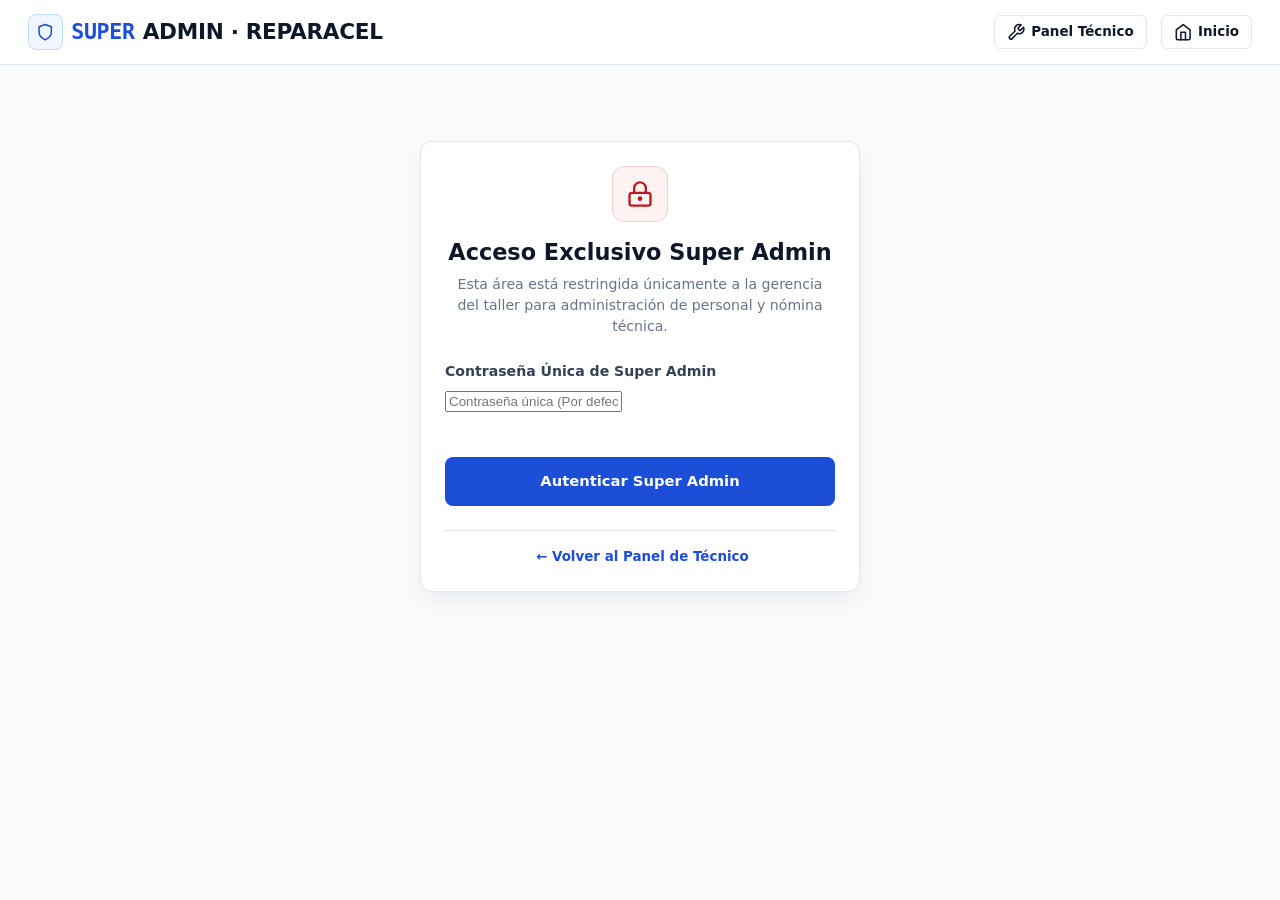
==== admin.html @ 2c4f5a31 "Inclusion de SuperAdmin y mejoras en pantalla de Estado de Equipos" ====
<!DOCTYPE html>
<html lang="es">
<head>
  <meta charset="UTF-8">
  <meta name="viewport" content="width=device-width, initial-scale=1">
  <title>REPARACEL | Panel Super Admin</title>
  <link rel="stylesheet" href="styles.css">
</head>
<body data-page="admin">

  <header class="topbar">
    <a class="brand" href="index.html">
      <span class="brand-logo">
        <svg class="ico-svg" viewBox="0 0 24 24" fill="none" stroke="currentColor" stroke-width="2" stroke-linecap="round" stroke-linejoin="round"><path d="M12 22s8-4 8-10V5l-8-3-8 3v7c0 6 8 10 8 10z"/></svg>
      </span>
      <span>SUPER</span>ADMIN · REPARACEL
    </a>
    <div class="topbar-right">
      <a class="link-top" href="tecnico.html">
        <svg class="ico-svg" viewBox="0 0 24 24" fill="none" stroke="currentColor" stroke-width="2" stroke-linecap="round" stroke-linejoin="round"><path d="M14.7 6.3a1 1 0 0 0 0 1.4l1.6 1.6a1 1 0 0 0 1.4 0l3.77-3.77a6 6 0 0 1-7.94 7.94l-6.91 6.91a2.12 2.12 0 0 1-3-3l6.91-6.91a6 6 0 0 1 7.94-7.94l-3.76 3.76z"/></svg>
        <span>Panel Técnico</span>
      </a>
      <button class="link-top btn-logout" id="btn-logout-admin" hidden>
        <svg class="ico-svg" viewBox="0 0 24 24" fill="none" stroke="currentColor" stroke-width="2" stroke-linecap="round" stroke-linejoin="round"><path d="M9 21H5a2 2 0 0 1-2-2V5a2 2 0 0 1 2-2h4"/><polyline points="16 17 21 12 16 7"/><line x1="21" x2="9" y1="12" y2="12"/></svg>
        <span>Cerrar Sesión</span>
      </button>
      <a class="link-top" href="index.html">
        <svg class="ico-svg" viewBox="0 0 24 24" fill="none" stroke="currentColor" stroke-width="2" stroke-linecap="round" stroke-linejoin="round"><path d="m3 9 9-7 9 7v11a2 2 0 0 1-2 2H5a2 2 0 0 1-2-2z"/><polyline points="9 22 9 12 15 12 15 22"/></svg>
        <span>Inicio</span>
      </a>
    </div>
  </header>

  <main class="container wide">

    <!-- Bloque de Autenticación Exclusiva Super Admin -->
    <section class="card form-card login-card" id="bloque-login-admin">
      <div class="login-head admin-head">
        <div class="login-ico admin-ico">
          <svg class="ico-svg lg" viewBox="0 0 24 24" fill="none" stroke="currentColor" stroke-width="2" stroke-linecap="round" stroke-linejoin="round"><rect width="18" height="11" x="3" y="11" rx="2" ry="2"/><path d="M7 11V7a5 5 0 0 1 10 0v4"/><circle cx="12" cy="16" r="1"/></svg>
        </div>
        <h2>Acceso Exclusivo Super Admin</h2>
        <p>Esta área está restringida únicamente a la gerencia del taller para administración de personal y nómina técnica.</p>
      </div>

      <form id="form-login-admin" novalidate>
        <label for="pass-admin">Contraseña Única de Super Admin</label>
        <input type="password" id="pass-admin" placeholder="Contraseña única (Por defecto: admin2026)" required autocomplete="current-password">

        <p class="error" id="error-login-admin" role="alert"></p>
        <button class="btn" type="submit">Autenticar Super Admin</button>
      </form>

      <div class="login-footer">
        <a href="tecnico.html">&larr; Volver al Panel de Técnico</a>
      </div>
    </section>

    <!-- Bloque Panel Super Admin (Visible solo tras autenticación) -->
    <section id="bloque-panel-admin" hidden>
      <div class="grid-tec">

        <!-- Columna Izquierda: Formulario para Agregar Nuevo Técnico -->
        <section class="card">
          <h2>Nuevo Técnico</h2>
          <form id="form-admin-tecnico" novalidate>
            <label for="adm-nombre">Nombre y Apellido</label>
            <input id="adm-nombre" maxlength="60" placeholder="Ej. Ing. Carlos Mendoza" required>

            <label for="adm-cedula">Cédula de Identidad (10 dígitos)</label>
            <input id="adm-cedula" inputmode="numeric" maxlength="10" placeholder="10 dígitos numéricos" required>

            <label>Líneas de Especialidad / Dispositivos</label>
            <div class="checks">
              <label>
                <input type="checkbox" name="disp" value="celular" checked>
                <svg class="ico-svg" viewBox="0 0 24 24" fill="none" stroke="currentColor" stroke-width="2" stroke-linecap="round" stroke-linejoin="round"><rect width="14" height="20" x="5" y="2" rx="2" ry="2"/><path d="M12 18h.01"/></svg>
                <span>Celulares</span>
              </label>
              <label>
                <input type="checkbox" name="disp" value="tablet">
                <svg class="ico-svg" viewBox="0 0 24 24" fill="none" stroke="currentColor" stroke-width="2" stroke-linecap="round" stroke-linejoin="round"><rect width="16" height="20" x="4" y="2" rx="2" ry="2"/><line x1="12" x2="12.01" y1="18" y2="18"/></svg>
                <span>Tablets</span>
              </label>
              <label>
                <input type="checkbox" name="disp" value="laptop">
                <svg class="ico-svg" viewBox="0 0 24 24" fill="none" stroke="currentColor" stroke-width="2" stroke-linecap="round" stroke-linejoin="round"><path d="M20 16V7a2 2 0 0 0-2-2H6a2 2 0 0 0-2 2v9m16 0H4m16 0 1.28 2.55a1 1 0 0 1-.9 1.45H3.62a1 1 0 0 1-.9-1.45L4 16"/></svg>
                <span>Laptops</span>
              </label>
            </div>
            <p class="hint">Los primeros 3 técnicos corresponden a los módulos base A, B y C. A partir del 4.º se crea automáticamente un módulo nuevo (D, E, F...).</p>

            <p class="error" id="error-admin-tec" role="alert"></p>
            <button class="btn" type="submit">Agregar Técnico a la Nómina</button>
          </form>

          <!-- Gestión de Contraseñas del Taller -->
          <div class="mt-admin-box">
            <h3>Seguridad y Claves de Acceso</h3>
            <form id="form-passwords" class="form-pass-inline">
              <label for="cfg-pass-tec">Contraseña General de Técnicos:</label>
              <input type="text" id="cfg-pass-tec" required>

              <label for="cfg-pass-adm">Contraseña Única de Super Admin:</label>
              <input type="text" id="cfg-pass-adm" required>

              <button class="btn secundario mt" type="submit">Actualizar Contraseñas</button>
            </form>
          </div>
        </section>

        <!-- Columna Derecha: Nómina y Edición/Eliminación de Técnicos -->
        <section class="card">
          <div class="card-head">
            <h2>Nómina Oficial de Técnicos</h2>
            <span class="chip">Área Administrativa</span>
          </div>
          <p class="hint">Aquí puedes editar datos o dar de baja a técnicos del taller. Los cambios se sincronizan en tiempo real en los bancos y pantallas.</p>

          <ul class="lista-admin" id="lista-admin-tecnicos"></ul>
        </section>

      </div>
    </section>

    <!-- Modal de Edición de Técnico -->
    <div class="modal-backdrop" id="modal-edit-tecnico" hidden>
      <div class="modal-card">
        <h3>Editar Técnico</h3>
        <form id="form-edit-tecnico">
          <input type="hidden" id="edit-id">

          <label for="edit-nombre">Nombre y Apellido</label>
          <input id="edit-nombre" maxlength="60" required>

          <label for="edit-cedula">Cédula</label>
          <input id="edit-cedula" inputmode="numeric" maxlength="10" required>

          <label>Líneas de Especialidad</label>
          <div class="checks">
            <label>
              <input type="checkbox" name="edit-disp" value="celular">
              <span>Celulares</span>
            </label>
            <label>
              <input type="checkbox" name="edit-disp" value="tablet">
              <span>Tablets</span>
            </label>
            <label>
              <input type="checkbox" name="edit-disp" value="laptop">
              <span>Laptops</span>
            </label>
          </div>

          <p class="error" id="error-edit-tec" role="alert"></p>

          <div class="modal-actions">
            <button class="btn" type="submit">Guardar Cambios</button>
            <button class="btn secundario" type="button" id="btn-cancel-edit">Cancelar</button>
          </div>
        </form>
      </div>
    </div>

  </main>

  <script src="app.js"></script>
</body>
</html>
---- styles.css ----
/* =====================================================================
   REPARACEL - Estilos Técnicos Profesionales (Diseño Claro de Alta Visibilidad)
   ===================================================================== */

:root {
  --bg: #f8fafc;
  --card: #ffffff;
  --text: #0f172a;
  --muted: #64748b;
  --primary: #1d4ed8;       /* Azul técnico corporativo */
  --primary-d: #1e40af;
  --accent: #0284c7;
  --dark: #0f172a;
  --border: #e2e8f0;
  --border-strong: #cbd5e1;

  /* Estados con contraste profesional bajo luz natural */
  --espera-bg: #fffbeb;
  --espera-border: #fde68a;
  --espera-text: #92400e;

  --siguiente-bg: #eff6ff;
  --siguiente-border: #93c5fd;
  --siguiente-text: #1e3a8a;

  --reparando-bg: #faf5ff;
  --reparando-border: #d8b4fe;
  --reparando-text: #581c87;

  --listo-bg: #f0fdf4;
  --listo-border: #86efac;
  --listo-text: #14532d;

  --danger: #dc2626;
  --radius: 12px;
  --shadow: 0 1px 3px rgba(15, 23, 42, 0.06), 0 1px 2px rgba(15, 23, 42, 0.04);
  --shadow-lg: 0 4px 6px -1px rgba(15, 23, 42, 0.08), 0 2px 4px -2px rgba(15, 23, 42, 0.05);
}

* { box-sizing: border-box; }

body {
  margin: 0;
  font-family: "Plus Jakarta Sans", "Segoe UI", system-ui, -apple-system, Roboto, sans-serif;
  background: var(--bg);
  color: var(--text);
  line-height: 1.5;
  -webkit-font-smoothing: antialiased;
}

[hidden] { display: none !important; }
a { color: inherit; text-decoration: none; }

/* ---------- Iconos SVG Inline ---------- */
.ico-svg {
  display: inline-block;
  width: 1.15rem;
  height: 1.15rem;
  vertical-align: -0.18em;
  stroke-width: 2;
  color: currentColor;
}

.ico-svg.lg {
  width: 1.75rem;
  height: 1.75rem;
}

/* ---------- Barra Superior (Topbar) ---------- */
.topbar {
  display: flex;
  align-items: center;
  justify-content: space-between;
  flex-wrap: wrap;
  gap: 0.75rem;
  padding: 0.9rem 1.75rem;
  background: #ffffff;
  border-bottom: 1px solid var(--border);
  color: var(--text);
  box-shadow: 0 1px 2px rgba(0,0,0,0.03);
}

.brand {
  display: inline-flex;
  align-items: center;
  gap: 0.5rem;
  font-size: 1.35rem;
  font-weight: 800;
  letter-spacing: -0.3px;
  color: var(--text);
}

.brand .brand-logo {
  display: inline-grid;
  place-items: center;
  width: 2.2rem;
  height: 2.2rem;
  border-radius: 8px;
  background: #eff6ff;
  border: 1px solid #bfdbfe;
  color: var(--primary);
}

.brand span {
  color: var(--primary);
  font-family: monospace;
}

.topbar-sub {
  color: var(--muted);
  font-size: 0.88rem;
  font-weight: 500;
}

.topbar-right {
  display: flex;
  align-items: center;
  gap: 0.9rem;
  flex-wrap: wrap;
}

.link-top {
  display: inline-flex;
  align-items: center;
  gap: 0.35rem;
  padding: 0.35rem 0.75rem;
  border-radius: 6px;
  border: 1px solid var(--border);
  background: #fff;
  color: var(--text);
  font-size: 0.84rem;
  font-weight: 600;
  transition: 0.15s;
}

.link-top:hover {
  background: #f1f5f9;
  border-color: #cbd5e1;
}

.reloj {
  font-variant-numeric: tabular-nums;
  font-family: monospace;
  font-weight: 700;
  font-size: 0.92rem;
  padding: 0.3rem 0.65rem;
  border-radius: 6px;
  background: #f1f5f9;
  border: 1px solid var(--border);
  color: #334155;
}

.chip {
  background: #f1f5f9;
  color: #334155;
  border: 1px solid var(--border);
  padding: 0.3rem 0.75rem;
  border-radius: 99px;
  font-size: 0.8rem;
  font-weight: 600;
  font-family: monospace;
}

.chip.chip-manual {
  background: #fffbeb;
  color: #92400e;
  border-color: #fde68a;
}

.chip.chip-sync {
  background: #f0fdf4;
  color: #166534;
  border-color: #bbf7d0;
  display: inline-flex;
  align-items: center;
  gap: 0.4rem;
  transition: all 0.25s ease;
}

.sync-dot {
  width: 7px;
  height: 7px;
  border-radius: 99px;
  background: #16a34a;
  display: inline-block;
  animation: pulseDot 2s infinite ease-in-out;
}

@keyframes pulseDot {
  0%, 100% { opacity: 1; transform: scale(1); }
  50% { opacity: 0.35; transform: scale(0.8); }
}

.pulse-sync {
  background: #dcfce7 !important;
  border-color: #86efac !important;
  box-shadow: 0 0 0 4px rgba(34, 197, 94, 0.22);
}

.modulo.modulo-llamando {
  border-color: #93c5fd;
  box-shadow: 0 4px 12px rgba(29, 78, 216, 0.12);
}

/* ---------- Layout Contenedores ---------- */
.container {
  max-width: 980px;
  margin: 0 auto;
  padding: 1.75rem 1rem 3rem;
}

.container.wide {
  max-width: 1280px;
}

.card {
  background: var(--card);
  border: 1px solid var(--border);
  border-radius: var(--radius);
  box-shadow: var(--shadow);
  padding: 1.5rem;
  margin-bottom: 1.25rem;
}

.card-head {
  display: flex;
  justify-content: space-between;
  align-items: center;
  flex-wrap: wrap;
  gap: 0.8rem;
  margin-bottom: 1rem;
}

h1, h2, h3 {
  margin: 0 0 0.5rem;
  line-height: 1.25;
  color: var(--text);
}

.mt { margin-top: 1.6rem; }

.grid-3 {
  display: grid;
  gap: 1.25rem;
  grid-template-columns: repeat(auto-fit, minmax(220px, 1fr));
  margin-bottom: 1.25rem;
}

.grid-3 .card { margin-bottom: 0; }

.grid-tec {
  display: grid;
  gap: 1.5rem;
  grid-template-columns: 380px 1fr;
  align-items: start;
}

@media (max-width: 960px) {
  .grid-tec { grid-template-columns: 1fr; }
}

/* ---------- Portada (Hero) ---------- */
.hero {
  border-top: 4px solid var(--primary);
}

.hero h1 {
  font-size: 1.9rem;
  font-weight: 800;
  letter-spacing: -0.5px;
}

.hero p {
  color: var(--muted);
  max-width: 65ch;
  font-size: 1rem;
}

.acciones {
  display: grid;
  gap: 1rem;
  grid-template-columns: repeat(auto-fit, minmax(240px, 1fr));
  margin-top: 1.5rem;
}

.btn-grande {
  display: flex;
  flex-direction: column;
  gap: 0.25rem;
  padding: 1.4rem;
  border-radius: var(--radius);
  color: #ffffff;
  background: var(--primary);
  border: 1px solid transparent;
  transition: transform 0.15s, box-shadow 0.15s, background-color 0.15s;
}

.btn-grande:hover {
  transform: translateY(-2px);
  box-shadow: 0 8px 16px rgba(29, 78, 216, 0.2);
  background: var(--primary-d);
}

.btn-grande.alt {
  background: #ffffff;
  color: var(--text);
  border-color: var(--border-strong);
}

.btn-grande.alt:hover {
  background: #f8fafc;
  box-shadow: 0 8px 16px rgba(15, 23, 42, 0.08);
}

.btn-grande.alt .ico-svg {
  color: var(--primary);
}

.btn-grande.dark {
  background: #0f172a;
  color: #ffffff;
}

.btn-grande.dark:hover {
  background: #1e293b;
  box-shadow: 0 8px 16px rgba(15, 23, 42, 0.18);
}

.btn-grande.dark .ico-svg {
  color: #93c5fd;
}

.btn-grande .ico-svg {
  margin-bottom: 0.25rem;
}

.btn-grande strong {
  font-size: 1.15rem;
  font-weight: 700;
}

.btn-grande small {
  opacity: 0.85;
  font-size: 0.84rem;
}

.info h3 {
  font-size: 1rem;
  font-weight: 700;
  display: flex;
  align-items: center;
  gap: 0.4rem;
}

.info p {
  margin: 0;
  color: var(--muted);
  font-size: 0.88rem;
}

.mod-info {
  display: flex;
  align-items: center;
  gap: 0.75rem;
  font-weight: 600;
  padding: 0.9rem;
  background: #f8fafc;
  border: 1px solid var(--border);
  border-radius: 10px;
}

.letra {
  display: inline-grid;
  place-items: center;
  width: 2.2rem;
  height: 2.2rem;
  border-radius: 8px;
  background: var(--primary);
  color: #ffffff;
  font-family: monospace;
  font-weight: 800;
  font-size: 1.05rem;
}

/* ---------- Formularios ---------- */
.form-card {
  max-width: 540px;
  margin-inline: auto;
}

.volver {
  display: inline-flex;
  align-items: center;
  gap: 0.35rem;
  margin-bottom: 1rem;
  color: var(--primary);
  font-weight: 700;
  font-size: 0.88rem;
}

.volver:hover {
  text-decoration: underline;
}

label {
  display: block;
  font-weight: 700;
  margin: 1.1rem 0 0.4rem;
  font-size: 0.88rem;
  color: #334155;
}

input[type="text"], input:not([type]), input[inputmode], textarea, select {
  width: 100%;
  padding: 0.75rem 0.85rem;
  border: 1.5px solid var(--border);
  border-radius: 8px;
  font: inherit;
  font-size: 0.92rem;
  background: #ffffff;
  color: inherit;
  transition: border-color 0.15s, box-shadow 0.15s;
}

input:focus, textarea:focus, select:focus {
  outline: none;
  border-color: var(--primary);
  box-shadow: 0 0 0 3px rgba(29, 78, 216, 0.12);
}

.opciones {
  display: grid;
  grid-template-columns: repeat(3, 1fr);
  gap: 0.75rem;
}

.opcion {
  margin: 0;
  cursor: pointer;
}

.opcion input {
  position: absolute;
  opacity: 0;
}

.opcion span {
  display: flex;
  flex-direction: column;
  align-items: center;
  justify-content: center;
  gap: 0.4rem;
  text-align: center;
  padding: 1rem 0.5rem;
  border: 1.5px solid var(--border);
  background: #ffffff;
  border-radius: 10px;
  font-weight: 700;
  font-size: 0.88rem;
  color: #475569;
  transition: 0.15s;
}

.opcion input:checked + span {
  border-color: var(--primary);
  background: #eff6ff;
  color: var(--primary-d);
  box-shadow: 0 0 0 1px var(--primary);
}

.opcion span .ico-svg {
  width: 1.5rem;
  height: 1.5rem;
}

.hint {
  color: var(--muted);
  font-size: 0.84rem;
  margin: 0.5rem 0 0;
}

.error {
  color: var(--danger);
  font-size: 0.88rem;
  min-height: 1.2rem;
  margin: 0.8rem 0 0;
  font-weight: 700;
}

.checks {
  display: grid;
  gap: 0.45rem;
}

.checks label {
  margin: 0;
  font-weight: 600;
  display: flex;
  align-items: center;
  gap: 0.6rem;
  padding: 0.5rem 0.6rem;
  border-radius: 6px;
  cursor: pointer;
}

.checks label:hover {
  background: #f1f5f9;
}

.btn {
  display: inline-flex;
  align-items: center;
  justify-content: center;
  gap: 0.4rem;
  border: 0;
  cursor: pointer;
  font: inherit;
  font-weight: 700;
  font-size: 0.92rem;
  background: var(--primary);
  color: #ffffff;
  padding: 0.85rem 1.4rem;
  border-radius: 8px;
  transition: 0.15s;
}

.btn:hover {
  background: var(--primary-d);
}

.btn.secundario {
  background: #f1f5f9;
  color: #1e293b;
  border: 1px solid var(--border);
}

.btn.secundario:hover {
  background: #e2e8f0;
}

.btn.peligro {
  background: #fef2f2;
  color: var(--danger);
  border: 1px solid #fecaca;
}

.btn.peligro:hover {
  background: #fee2e2;
}

form .btn {
  width: 100%;
  margin-top: 0.75rem;
}

.acciones-fila {
  display: flex;
  gap: 0.75rem;
  flex-wrap: wrap;
  justify-content: center;
  margin-top: 1.2rem;
}

/* ---------- Ticket Comprobante (Imprimible & Claro) ---------- */
.ticket {
  max-width: 440px;
  margin: 0 auto;
  text-align: center;
  border: 2px solid var(--border-strong);
  border-top: 4px solid var(--primary);
  background: #ffffff;
  padding: 2rem 1.5rem;
}

.ticket-label {
  margin: 0;
  color: var(--muted);
  font-weight: 700;
  text-transform: uppercase;
  font-size: 0.8rem;
  letter-spacing: 0.5px;
}

.ticket-codigo {
  font-size: 4.8rem;
  font-weight: 900;
  color: var(--primary);
  letter-spacing: 2px;
  font-family: monospace;
  line-height: 1.1;
  margin: 0.5rem 0;
}

#ticket-detalle {
  color: #334155;
  font-size: 0.92rem;
  font-weight: 500;
}

/* ---------- Tablas de Turnos ---------- */
.tabla-wrap { overflow-x: auto; }

table {
  width: 100%;
  border-collapse: collapse;
  min-width: 650px;
}

th {
  text-align: left;
  font-size: 0.76rem;
  text-transform: uppercase;
  letter-spacing: 0.5px;
  color: var(--muted);
  padding: 0.8rem 0.9rem;
  border-bottom: 2px solid var(--border);
  background: #f8fafc;
  font-weight: 700;
}

td {
  padding: 0.85rem 0.9rem;
  border-bottom: 1px solid var(--border);
  vertical-align: middle;
  font-size: 0.88rem;
}

tbody tr:hover { background: #f8fafc; }

td.codigo {
  font-weight: 800;
  font-size: 1.05rem;
  font-family: monospace;
  color: var(--primary);
}

td.num-cedula, td.num-hora {
  font-family: monospace;
  color: #475569;
}

td.vacio {
  text-align: center;
  color: var(--muted);
  padding: 2.5rem;
  font-style: italic;
}

.celda-disp {
  display: inline-flex;
  align-items: center;
  gap: 0.4rem;
  text-transform: capitalize;
  font-weight: 600;
  color: #334155;
}

/* ---------- Badges de Estado (Alta Visibilidad) ---------- */
.badge {
  display: inline-flex;
  align-items: center;
  gap: 0.35rem;
  padding: 0.25rem 0.7rem;
  border-radius: 6px;
  font-size: 0.8rem;
  font-weight: 700;
  border: 1px solid transparent;
  font-family: monospace;
}

.badge.espera {
  background: var(--espera-bg);
  border-color: var(--espera-border);
  color: var(--espera-text);
}

.badge.siguiente {
  background: var(--siguiente-bg);
  border-color: var(--siguiente-border);
  color: var(--siguiente-text);
}

.badge.reparando {
  background: var(--reparando-bg);
  border-color: var(--reparando-border);
  color: var(--reparando-text);
}

.badge.listo {
  background: var(--listo-bg);
  border-color: var(--listo-border);
  color: var(--listo-text);
}

.leyenda {
  display: flex;
  gap: 0.4rem;
  flex-wrap: wrap;
}

@keyframes flashRow {
  0% { background: #fef08a; }
  100% { background: transparent; }
}

tr.flash { animation: flashRow 2s ease-out; }

/* ---------- Pantalla de Clientes: Módulos de Alta Visibilidad ---------- */
.modulos {
  display: grid;
  gap: 1.5rem;
  grid-template-columns: repeat(auto-fit, minmax(300px, 1fr));
  margin-bottom: 1.5rem;
}

.modulo {
  background: #ffffff;
  border: 1px solid var(--border);
  border-radius: var(--radius);
  box-shadow: var(--shadow);
  overflow: hidden;
  display: flex;
  flex-direction: column;
  justify-content: space-between;
}

.modulo-head {
  display: flex;
  align-items: center;
  justify-content: space-between;
  padding: 0.85rem 1.25rem;
  background: #0f172a;
  color: #ffffff;
}

.modulo-head strong {
  font-size: 1.1rem;
  font-weight: 800;
}

.modulo-disp {
  display: inline-flex;
  align-items: center;
  gap: 0.4rem;
  font-size: 0.84rem;
  color: #cbd5e1;
  text-transform: capitalize;
}

.modulo-tec {
  display: flex;
  flex-wrap: wrap;
  gap: 0.4rem;
  padding: 0.75rem 1.25rem 0.25rem;
  background: #f8fafc;
  border-bottom: 1px solid #f1f5f9;
}

.tec-chip {
  display: inline-flex;
  align-items: center;
  gap: 0.35rem;
  background: #ffffff;
  border: 1px solid var(--border);
  color: #1e293b;
  font-weight: 700;
  font-size: 0.82rem;
  padding: 0.25rem 0.65rem;
  border-radius: 99px;
}

.tec-vacio {
  color: var(--muted);
  font-size: 0.82rem;
  font-style: italic;
}

.nuevo {
  background: #0284c7;
  color: #fff;
  font-size: 0.68rem;
  padding: 0.15rem 0.45rem;
  border-radius: 99px;
  margin-left: 0.5rem;
  text-transform: uppercase;
}

/* Slots de atención en módulo (NÚMEROS GRANDES) */
.modulo-body {
  padding: 1.25rem;
  display: grid;
  gap: 1rem;
}

.slot {
  display: flex;
  justify-content: space-between;
  align-items: center;
  padding: 0.85rem 1rem;
  border-radius: 10px;
  background: #f8fafc;
  border: 1.5px solid var(--border);
}

.slot.activo {
  border-color: #93c5fd;
  background: #eff6ff;
}

.slot-rep.activo {
  border-color: #d8b4fe;
  background: #faf5ff;
}

.slot-info {
  display: flex;
  flex-direction: column;
}

.slot-title {
  color: var(--muted);
  text-transform: uppercase;
  letter-spacing: 0.5px;
  font-size: 0.74rem;
  font-weight: 700;
}

.slot .num {
  font-size: 3.2rem;
  font-weight: 900;
  line-height: 1;
  font-family: monospace;
  letter-spacing: 1px;
}

.slot .num.siguiente { color: #1e40af; }
.slot .num.reparando { color: #6b21a8; }
.slot .num.nada { color: #cbd5e1; font-weight: 400; }

.modulo-foot {
  padding: 0.75rem 1.25rem;
  background: #f8fafc;
  border-top: 1px solid var(--border);
  color: var(--muted);
  font-size: 0.86rem;
}

/* ---------- Técnico Panel ---------- */
.lista-tec {
  list-style: none;
  padding: 0;
  margin: 0;
  display: grid;
  gap: 0.6rem;
  max-height: 340px;
  overflow-y: auto;
}

.lista-tec li {
  display: flex;
  justify-content: space-between;
  align-items: center;
  gap: 0.6rem;
  padding: 0.75rem 0.9rem;
  background: #f8fafc;
  border: 1px solid var(--border);
  border-radius: 8px;
}

.lista-tec small {
  color: var(--muted);
  display: block;
  font-size: 0.78rem;
  margin-top: 0.15rem;
}

.lista-tec .vacio {
  color: var(--muted);
  justify-content: center;
  font-style: italic;
  padding: 1.5rem;
}

.btn-x {
  border: 1px solid #fee2e2;
  background: #fef2f2;
  color: var(--danger);
  cursor: pointer;
  font-size: 0.9rem;
  font-weight: 700;
  width: 1.8rem;
  height: 1.8rem;
  border-radius: 6px;
  display: grid;
  place-items: center;
  transition: 0.15s;
}

.btn-x:hover {
  background: #fee2e2;
  border-color: #fca5a5;
}

.switch {
  display: inline-flex;
  background: #f1f5f9;
  border: 1px solid var(--border);
  border-radius: 8px;
  padding: 3px;
}

.switch button {
  border: 0;
  background: transparent;
  font: inherit;
  font-weight: 700;
  font-size: 0.82rem;
  padding: 0.45rem 0.9rem;
  border-radius: 6px;
  cursor: pointer;
  color: var(--muted);
  transition: 0.15s;
}

.switch button.on {
  background: var(--primary);
  color: #ffffff;
  box-shadow: 0 1px 2px rgba(0,0,0,0.1);
}

.fila-tec {
  display: flex;
  align-items: center;
  gap: 0.8rem;
  margin: 1rem 0;
  flex-wrap: wrap;
  background: #f8fafc;
  padding: 0.85rem;
  border-radius: 8px;
  border: 1px solid var(--border);
}

.fila-tec label { margin: 0; }
.fila-tec select { max-width: 320px; }

.btn-accion {
  border: 1px solid transparent;
  cursor: pointer;
  font: inherit;
  font-weight: 700;
  font-size: 0.8rem;
  padding: 0.4rem 0.75rem;
  border-radius: 6px;
  background: #eff6ff;
  border-color: #bfdbfe;
  color: var(--primary-d);
  margin-right: 0.3rem;
  transition: 0.15s;
}

.btn-accion:hover:not(:disabled) {
  background: var(--primary);
  color: #fff;
}

.btn-accion.rep {
  background: #faf5ff;
  border-color: #e9d5ff;
  color: #6b21a8;
}

.btn-accion.rep:hover:not(:disabled) {
  background: #7e22ce;
  color: #fff;
}

.btn-accion.ok {
  background: #f0fdf4;
  border-color: #bbf7d0;
  color: #15803d;
}

.btn-accion.ok:hover:not(:disabled) {
  background: #16a34a;
  color: #fff;
}

.btn-accion:disabled {
  background: #f1f5f9;
  border-color: #e2e8f0;
  color: #94a3b8;
  cursor: not-allowed;
}

/* ---------- Toast ---------- */
.toast {
  position: fixed;
  bottom: 1.5rem;
  left: 50%;
  transform: translateX(-50%) translateY(20px);
  background: #0f172a;
  color: #ffffff;
  padding: 0.75rem 1.4rem;
  border-radius: 8px;
  opacity: 0;
  transition: 0.25s;
  z-index: 99;
  font-size: 0.88rem;
  font-weight: 600;
  box-shadow: 0 10px 25px -5px rgba(0,0,0,0.2);
}

.toast.show { opacity: 1; transform: translateX(-50%); }
.toast.err { background: #991b1b; }

/* ---------- Login & Autenticación ---------- */
.login-card {
  max-width: 440px;
  margin: 3rem auto;
  border: 1px solid var(--border);
  box-shadow: 0 10px 25px -5px rgba(15, 23, 42, 0.08);
}

.login-head {
  text-align: center;
  margin-bottom: 1.5rem;
}

.login-ico {
  display: inline-grid;
  place-items: center;
  width: 3.5rem;
  height: 3.5rem;
  border-radius: 12px;
  background: #eff6ff;
  border: 1px solid #bfdbfe;
  color: var(--primary);
  margin-bottom: 1rem;
}

.login-ico.admin-ico {
  background: #fef2f2;
  border-color: #fecaca;
  color: #b91c1c;
}

.login-head h2 {
  font-size: 1.4rem;
  font-weight: 800;
}

.login-head p {
  color: var(--muted);
  font-size: 0.88rem;
  margin: 0.35rem 0 0;
}

.login-footer {
  margin-top: 1.5rem;
  padding-top: 1rem;
  border-top: 1px solid var(--border);
  text-align: center;
  font-size: 0.84rem;
  color: var(--muted);
}

.login-footer a {
  color: var(--primary);
  font-weight: 700;
  margin-left: 0.3rem;
}

.admin-badge-link {
  background: #fef2f2;
  border-color: #fecaca;
  color: #991b1b;
}

.admin-badge-link:hover {
  background: #fee2e2;
}

.btn-logout {
  background: #f8fafc;
  border-color: var(--border);
  cursor: pointer;
  color: #64748b;
}

.btn-logout:hover {
  color: var(--danger);
  border-color: #fca5a5;
  background: #fef2f2;
}

.card-desc {
  color: var(--muted);
  font-size: 0.88rem;
  margin: 0.2rem 0 0;
}

/* ---------- Nómina Super Admin ---------- */
.lista-admin {
  list-style: none;
  padding: 0;
  margin: 1rem 0 0;
  display: grid;
  gap: 0.75rem;
}

.admin-tec-item {
  display: flex;
  justify-content: space-between;
  align-items: center;
  padding: 0.9rem 1.1rem;
  background: #f8fafc;
  border: 1px solid var(--border);
  border-radius: 8px;
  gap: 1rem;
}

.admin-tec-item strong {
  font-size: 0.96rem;
  color: #0f172a;
}

.admin-tec-item small {
  display: block;
  color: var(--muted);
  font-size: 0.8rem;
  margin-top: 0.2rem;
}

.admin-tec-actions {
  display: flex;
  gap: 0.45rem;
  shrink: 0;
}

.btn-sm {
  border: 1px solid var(--border);
  background: #ffffff;
  padding: 0.35rem 0.75rem;
  border-radius: 6px;
  font-size: 0.78rem;
  font-weight: 700;
  cursor: pointer;
  transition: 0.15s;
}

.btn-sm.btn-edit {
  color: var(--primary);
  border-color: #bfdbfe;
  background: #eff6ff;
}

.btn-sm.btn-edit:hover {
  background: #dbeafe;
}

.btn-sm.btn-del {
  color: var(--danger);
  border-color: #fecaca;
  background: #fef2f2;
}

.btn-sm.btn-del:hover {
  background: #fee2e2;
}

.mt-admin-box {
  margin-top: 2rem;
  padding-top: 1.5rem;
  border-top: 1px solid var(--border);
}

.mt-admin-box h3 {
  font-size: 0.95rem;
  font-weight: 700;
  margin-bottom: 0.75rem;
}

.form-pass-inline label {
  margin-top: 0.7rem;
}

/* ---------- Modal de Edición ---------- */
.modal-backdrop {
  position: fixed;
  inset: 0;
  background: rgba(15, 23, 42, 0.45);
  backdrop-filter: blur(2px);
  display: grid;
  place-items: center;
  z-index: 100;
  padding: 1rem;
}

.modal-card {
  background: #ffffff;
  border: 1px solid var(--border);
  border-radius: var(--radius);
  max-width: 480px;
  width: 100%;
  padding: 1.75rem;
  box-shadow: 0 20px 25px -5px rgba(0, 0, 0, 0.1), 0 8px 10px -6px rgba(0, 0, 0, 0.1);
}

.modal-card h3 {
  font-size: 1.25rem;
  font-weight: 800;
  margin-bottom: 1rem;
  border-bottom: 1px solid var(--border);
  padding-bottom: 0.5rem;
}

.modal-actions {
  display: flex;
  gap: 0.75rem;
  margin-top: 1.25rem;
}

.modal-actions .btn {
  flex: 1;
}
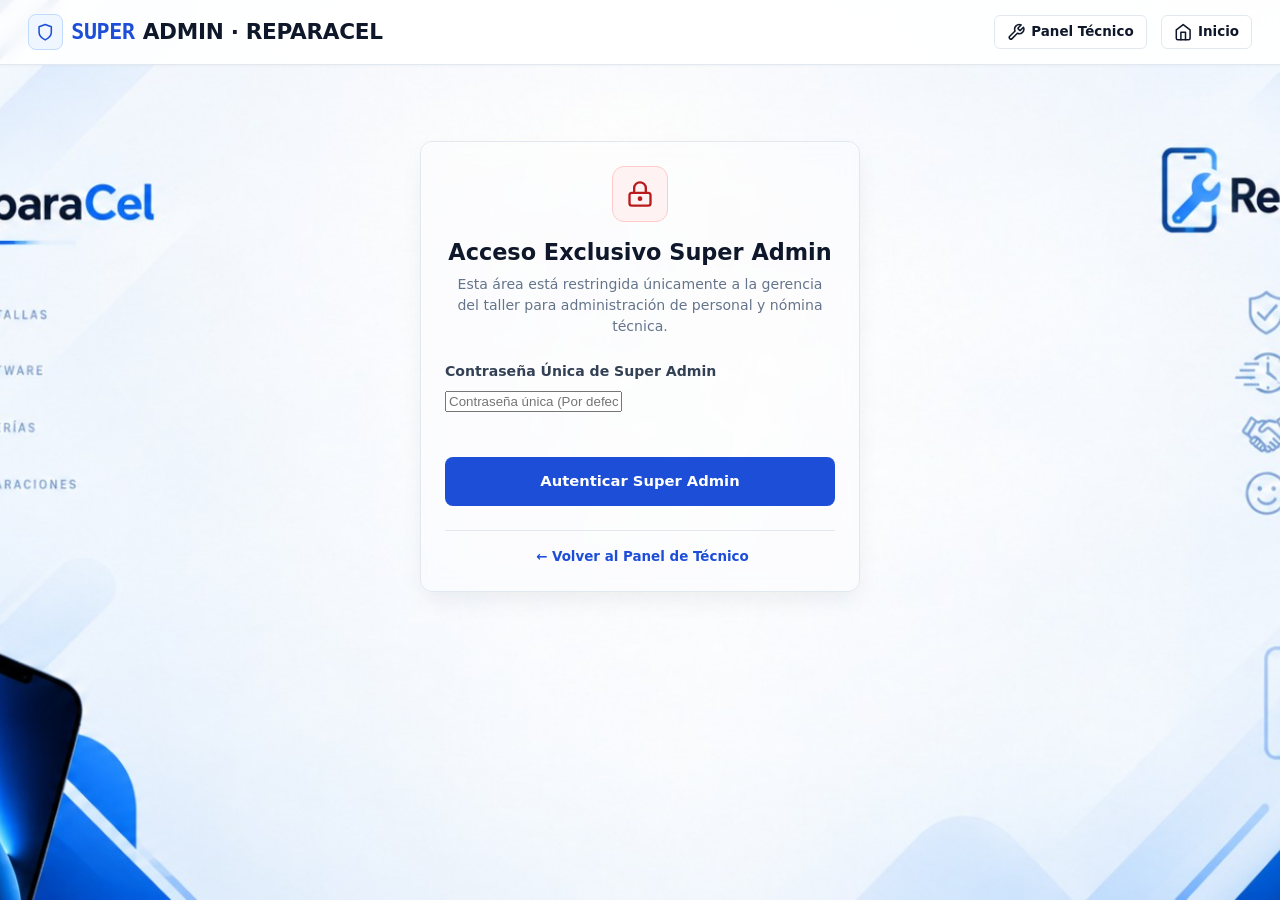
==== commit 3a70355b: "Implementacion de mapa interactivo y mejoras" ====
--- a/admin.html
+++ b/admin.html
@@ -107,6 +107,50 @@
               <button class="btn secundario mt" type="submit">Actualizar Contraseñas</button>
             </form>
           </div>
+
+          <!-- Gestión de Ubicación y Dirección del Local -->
+          <div class="mt-admin-box">
+            <h3>
+              <svg class="ico-svg" viewBox="0 0 24 24" fill="none" stroke="currentColor" stroke-width="2" stroke-linecap="round" stroke-linejoin="round"><path d="M20 10c0 4.993-5.539 10.193-7.399 11.799a1 1 0 0 1-1.202 0C9.539 20.193 4 14.993 4 10a8 8 0 0 1 16 0"/><circle cx="12" cy="10" r="3"/></svg>
+              <span>Dirección y Ubicación del Local</span>
+            </h3>
+            <p class="hint">Modifica la información y coordenadas del taller. El mapa interactivo y la ruta en la pantalla principal se actualizarán en tiempo real.</p>
+            <form id="form-ubicacion-admin">
+              <label for="adm-loc-nombre">Nombre de la Sucursal / Taller:</label>
+              <input type="text" id="adm-loc-nombre" required placeholder="Ej. REPARACEL · Taller Central">
+
+              <label for="adm-loc-direccion">Dirección Física:</label>
+              <input type="text" id="adm-loc-direccion" required placeholder="Ej. Av. Amazonas N24-196 y Luis Cordero">
+
+              <label for="adm-loc-referencia">Referencia de Encuentro:</label>
+              <input type="text" id="adm-loc-referencia" placeholder="Ej. Frente al Edificio España, Local #12">
+
+              <label for="adm-loc-ciudad">Ciudad / Región:</label>
+              <input type="text" id="adm-loc-ciudad" required placeholder="Ej. Quito, Ecuador">
+
+              <label for="adm-loc-telefono">Teléfono / WhatsApp de Contacto:</label>
+              <input type="text" id="adm-loc-telefono" required placeholder="Ej. 099 999 9999">
+
+              <label for="adm-loc-horario">Horario de Atención:</label>
+              <input type="text" id="adm-loc-horario" required placeholder="Ej. Lunes a Viernes: 09:00 – 18:00 | Sábados: 09:00 – 13:00">
+
+              <div class="grid-2-inline">
+                <div>
+                  <label for="adm-loc-lat">Latitud GPS:</label>
+                  <input type="number" step="any" id="adm-loc-lat" required placeholder="-0.2038">
+                </div>
+                <div>
+                  <label for="adm-loc-lng">Longitud GPS:</label>
+                  <input type="number" step="any" id="adm-loc-lng" required placeholder="-78.4947">
+                </div>
+              </div>
+
+              <div class="acciones-fila" style="margin-top: 0.85rem;">
+                <button class="btn btn-sm" type="submit">Guardar Ubicación del Local</button>
+                <button class="btn btn-sm secundario" type="button" id="btn-gps-admin">Usar mi GPS actual</button>
+              </div>
+            </form>
+          </div>
         </section>
 
         <!-- Columna Derecha: Nómina y Edición/Eliminación de Técnicos -->
--- a/styles.css
+++ b/styles.css
@@ -42,10 +42,16 @@
 body {
   margin: 0;
   font-family: "Plus Jakarta Sans", "Segoe UI", system-ui, -apple-system, Roboto, sans-serif;
-  background: var(--bg);
+  background-color: #f1f5f9;
+  background-image: url('img/fondo.jpeg');
+  background-repeat: no-repeat;
+  background-position: center top;
+  background-size: cover;
+  background-attachment: fixed;
   color: var(--text);
   line-height: 1.5;
   -webkit-font-smoothing: antialiased;
+  min-height: 100vh;
 }
 
 [hidden] { display: none !important; }
@@ -74,10 +80,12 @@
   flex-wrap: wrap;
   gap: 0.75rem;
   padding: 0.9rem 1.75rem;
-  background: #ffffff;
+  background: rgba(255, 255, 255, 0.92);
+  backdrop-filter: blur(8px);
+  -webkit-backdrop-filter: blur(8px);
   border-bottom: 1px solid var(--border);
   color: var(--text);
-  box-shadow: 0 1px 2px rgba(0,0,0,0.03);
+  box-shadow: 0 1px 3px rgba(0,0,0,0.03);
 }
 
 .brand {
@@ -214,7 +222,9 @@
 }
 
 .card {
-  background: var(--card);
+  background: rgba(255, 255, 255, 0.247);
+  backdrop-filter: blur(8px);
+  -webkit-backdrop-filter: blur(8px);
   border: 1px solid var(--border);
   border-radius: var(--radius);
   box-shadow: var(--shadow);
@@ -262,18 +272,25 @@
 /* ---------- Portada (Hero) ---------- */
 .hero {
   border-top: 4px solid var(--primary);
+  background: rgba(255, 255, 255, 0.253);
+  backdrop-filter: blur(4px);
+  -webkit-backdrop-filter: blur(4px);
 }
 
 .hero h1 {
   font-size: 1.9rem;
   font-weight: 800;
   letter-spacing: -0.5px;
+  text-align: center;
+
 }
 
 .hero p {
-  color: var(--muted);
-  max-width: 65ch;
+  color: #011229;
+  max-width: 100ch;
   font-size: 1rem;
+  text-align: center;
+
 }
 
 .acciones {
@@ -474,7 +491,7 @@
 }
 
 .hint {
-  color: var(--muted);
+  color: #010b18;
   font-size: 0.84rem;
   margin: 0.5rem 0 0;
 }
@@ -1094,7 +1111,7 @@
 }
 
 .card-desc {
-  color: var(--muted);
+  color: #020a14
   font-size: 0.88rem;
   margin: 0.2rem 0 0;
 }
@@ -1222,4 +1239,136 @@
 
 .modal-actions .btn {
   flex: 1;
+}
+
+/* ---------- Mapa Interactivo y Trazado de Rutas ---------- */
+.mapa-card {
+  margin-top: 1.5rem;
+  overflow: hidden;
+  background: rgba(255, 255, 255, 0.253);
+}
+
+.mapa-container {
+  width: 100%;
+  height: 420px;
+  border-radius: 10px;
+  border: 1px solid var(--border);
+  box-shadow: inset 0 1px 3px rgba(0, 0, 0, 0.05);
+  z-index: 10;
+  background: #f1f5f9;
+  overflow: hidden;
+  position: relative;
+}
+
+.mapa-iframe {
+  width: 100%;
+  height: 100%;
+  border: 0;
+  display: block;
+}
+
+.mapa-top-actions {
+  display: flex;
+  gap: 0.5rem;
+  flex-wrap: wrap;
+  align-items: center;
+}
+
+.ruta-box {
+  background: #f8fafc;
+  border: 1px solid var(--border);
+  border-radius: 8px;
+  padding: 0.9rem 1.1rem;
+  margin-bottom: 1rem;
+  display: flex;
+  flex-direction: column;
+  gap: 0.75rem;
+}
+
+.ruta-inputs {
+  display: flex;
+  flex-direction: column;
+  gap: 0.5rem;
+}
+
+.ruta-field label {
+  display: block;
+  font-size: 0.82rem;
+  font-weight: 700;
+  color: var(--muted);
+  text-transform: uppercase;
+  letter-spacing: 0.4px;
+  margin-bottom: 0.35rem;
+}
+
+.ruta-input-row {
+  display: flex;
+  gap: 0.5rem;
+  flex-wrap: wrap;
+}
+
+.ruta-input-row input {
+  flex: 1;
+  min-width: 260px;
+  padding: 0.55rem 0.85rem;
+  border-radius: 6px;
+  border: 1px solid var(--border);
+  font-size: 0.9rem;
+  background: #ffffff;
+}
+
+.ruta-input-row .btn {
+  width: auto;
+  margin-top: 0;
+  padding: 0.55rem 1.1rem;
+}
+
+.ruta-stats {
+  display: flex;
+  align-items: center;
+  gap: 0.75rem;
+  flex-wrap: wrap;
+  padding-top: 0.5rem;
+  border-top: 1px solid var(--border);
+}
+
+.stat-pill {
+  display: inline-flex;
+  align-items: center;
+  gap: 0.35rem;
+  padding: 0.3rem 0.75rem;
+  border-radius: 6px;
+  background: #eff6ff;
+  border: 1px solid #bfdbfe;
+  color: #1e40af;
+  font-size: 0.84rem;
+  font-family: monospace;
+}
+
+.grid-2-inline {
+  display: grid;
+  grid-template-columns: 1fr 1fr;
+  gap: 0.75rem;
+}
+
+@media (max-width: 640px) {
+  .grid-2-inline {
+    grid-template-columns: 1fr;
+  }
+  .mapa-container {
+    height: 320px;
+  }
+}
+
+/* Custom Marker Styling for Leaflet */
+.leaflet-popup-content-wrapper {
+  border-radius: 8px !important;
+  box-shadow: var(--shadow-lg) !important;
+  font-family: "Plus Jakarta Sans", sans-serif !important;
+}
+
+.leaflet-popup-content {
+  margin: 0.85rem 1rem !important;
+  font-size: 0.85rem !important;
+  line-height: 1.4 !important;
 }
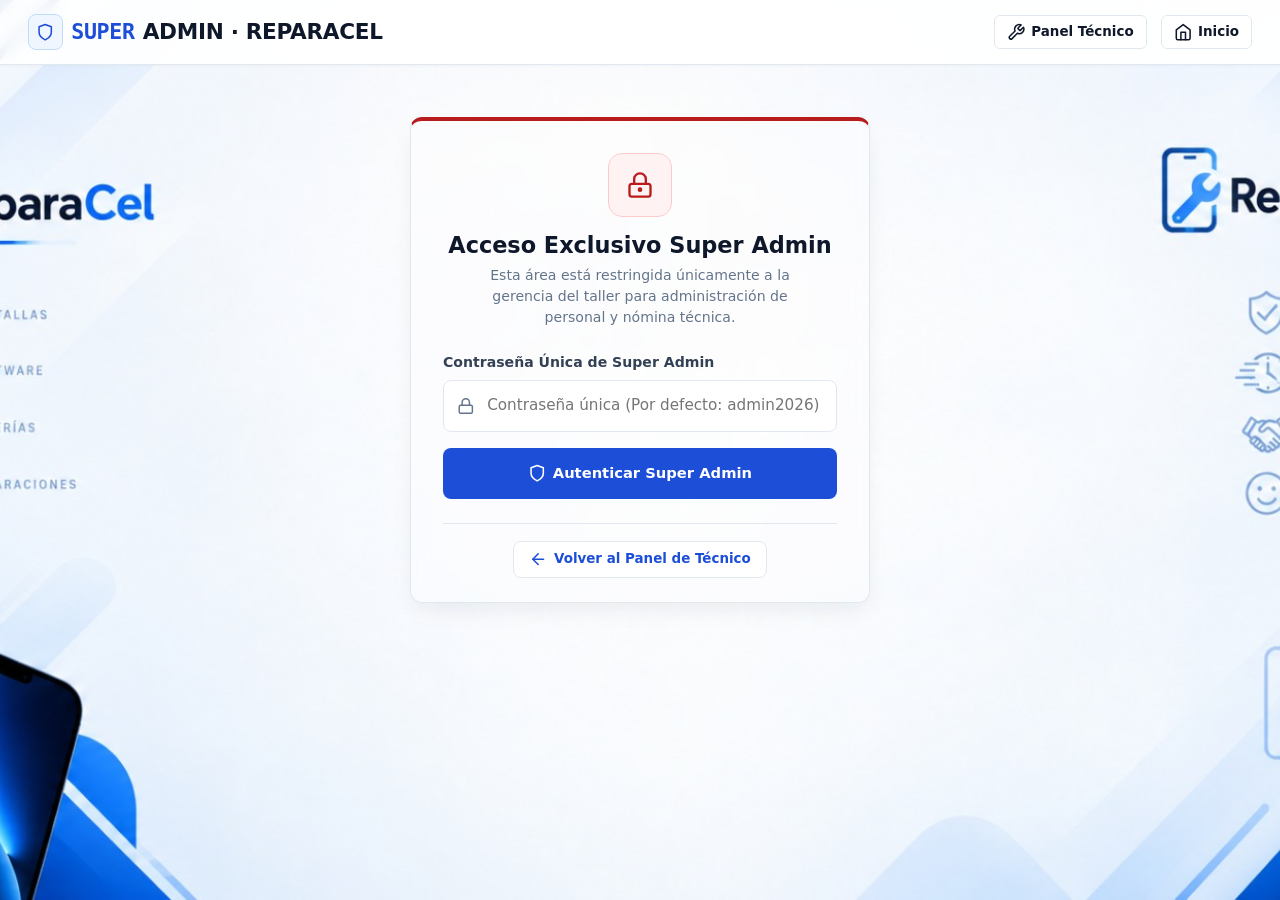
==== commit 37cbc640: "Modificacion de interfaz en superadmin y tecnico" ====
--- a/admin.html
+++ b/admin.html
@@ -34,7 +34,7 @@
   <main class="container wide">
 
     <!-- Bloque de Autenticación Exclusiva Super Admin -->
-    <section class="card form-card login-card" id="bloque-login-admin">
+    <section class="card form-card login-card login-card-admin" id="bloque-login-admin">
       <div class="login-head admin-head">
         <div class="login-ico admin-ico">
           <svg class="ico-svg lg" viewBox="0 0 24 24" fill="none" stroke="currentColor" stroke-width="2" stroke-linecap="round" stroke-linejoin="round"><rect width="18" height="11" x="3" y="11" rx="2" ry="2"/><path d="M7 11V7a5 5 0 0 1 10 0v4"/><circle cx="12" cy="16" r="1"/></svg>
@@ -45,126 +45,200 @@
 
       <form id="form-login-admin" novalidate>
         <label for="pass-admin">Contraseña Única de Super Admin</label>
-        <input type="password" id="pass-admin" placeholder="Contraseña única (Por defecto: admin2026)" required autocomplete="current-password">
+        <div class="campo-icono">
+          <svg class="ico-svg" viewBox="0 0 24 24" fill="none" stroke="currentColor" stroke-width="2" stroke-linecap="round" stroke-linejoin="round" aria-hidden="true"><rect width="18" height="11" x="3" y="11" rx="2" ry="2"/><path d="M7 11V7a5 5 0 0 1 10 0v4"/></svg>
+          <input type="password" id="pass-admin" placeholder="Contraseña única (Por defecto: admin2026)" required autocomplete="current-password">
+        </div>
 
         <p class="error" id="error-login-admin" role="alert"></p>
-        <button class="btn" type="submit">Autenticar Super Admin</button>
+        <button class="btn" type="submit">
+          <svg class="ico-svg" viewBox="0 0 24 24" fill="none" stroke="currentColor" stroke-width="2" stroke-linecap="round" stroke-linejoin="round" aria-hidden="true"><path d="M12 22s8-4 8-10V5l-8-3-8 3v7c0 6 8 10 8 10z"/></svg>
+          <span>Autenticar Super Admin</span>
+        </button>
       </form>
 
       <div class="login-footer">
-        <a href="tecnico.html">&larr; Volver al Panel de Técnico</a>
+        <a href="tecnico.html">
+          <svg class="ico-svg" viewBox="0 0 24 24" fill="none" stroke="currentColor" stroke-width="2" stroke-linecap="round" stroke-linejoin="round" aria-hidden="true"><path d="m12 19-7-7 7-7"/><path d="M19 12H5"/></svg>
+          <span>Volver al Panel de Técnico</span>
+        </a>
       </div>
     </section>
 
     <!-- Bloque Panel Super Admin (Visible solo tras autenticación) -->
-    <section id="bloque-panel-admin" hidden>
-      <div class="grid-tec">
-
-        <!-- Columna Izquierda: Formulario para Agregar Nuevo Técnico -->
-        <section class="card">
-          <h2>Nuevo Técnico</h2>
-          <form id="form-admin-tecnico" novalidate>
-            <label for="adm-nombre">Nombre y Apellido</label>
-            <input id="adm-nombre" maxlength="60" placeholder="Ej. Ing. Carlos Mendoza" required>
-
-            <label for="adm-cedula">Cédula de Identidad (10 dígitos)</label>
-            <input id="adm-cedula" inputmode="numeric" maxlength="10" placeholder="10 dígitos numéricos" required>
-
-            <label>Líneas de Especialidad / Dispositivos</label>
-            <div class="checks">
-              <label>
-                <input type="checkbox" name="disp" value="celular" checked>
-                <svg class="ico-svg" viewBox="0 0 24 24" fill="none" stroke="currentColor" stroke-width="2" stroke-linecap="round" stroke-linejoin="round"><rect width="14" height="20" x="5" y="2" rx="2" ry="2"/><path d="M12 18h.01"/></svg>
-                <span>Celulares</span>
-              </label>
-              <label>
-                <input type="checkbox" name="disp" value="tablet">
-                <svg class="ico-svg" viewBox="0 0 24 24" fill="none" stroke="currentColor" stroke-width="2" stroke-linecap="round" stroke-linejoin="round"><rect width="16" height="20" x="4" y="2" rx="2" ry="2"/><line x1="12" x2="12.01" y1="18" y2="18"/></svg>
-                <span>Tablets</span>
-              </label>
-              <label>
-                <input type="checkbox" name="disp" value="laptop">
-                <svg class="ico-svg" viewBox="0 0 24 24" fill="none" stroke="currentColor" stroke-width="2" stroke-linecap="round" stroke-linejoin="round"><path d="M20 16V7a2 2 0 0 0-2-2H6a2 2 0 0 0-2 2v9m16 0H4m16 0 1.28 2.55a1 1 0 0 1-.9 1.45H3.62a1 1 0 0 1-.9-1.45L4 16"/></svg>
-                <span>Laptops</span>
-              </label>
-            </div>
-            <p class="hint">Los primeros 3 técnicos corresponden a los módulos base A, B y C. A partir del 4.º se crea automáticamente un módulo nuevo (D, E, F...).</p>
-
-            <p class="error" id="error-admin-tec" role="alert"></p>
-            <button class="btn" type="submit">Agregar Técnico a la Nómina</button>
+    <section class="admin-panel" id="bloque-panel-admin" hidden>
+
+      <!-- Pestañas: funcionan solo con HTML + CSS (radios ocultos) -->
+      <input type="radio" name="admin-tab" id="tab-tecnicos" class="tab-radio" checked>
+      <input type="radio" name="admin-tab" id="tab-seguridad" class="tab-radio">
+      <input type="radio" name="admin-tab" id="tab-ubicacion" class="tab-radio">
+
+      <nav class="tab-bar" aria-label="Secciones del panel">
+        <label class="tab-btn" for="tab-tecnicos">
+          <svg class="ico-svg" viewBox="0 0 24 24" fill="none" stroke="currentColor" stroke-width="2" stroke-linecap="round" stroke-linejoin="round" aria-hidden="true"><path d="M16 21v-2a4 4 0 0 0-4-4H6a4 4 0 0 0-4 4v2"/><circle cx="9" cy="7" r="4"/><path d="M22 21v-2a4 4 0 0 0-3-3.87"/><path d="M16 3.13a4 4 0 0 1 0 7.75"/></svg>
+          <span>Técnicos</span>
+        </label>
+        <label class="tab-btn" for="tab-seguridad">
+          <svg class="ico-svg" viewBox="0 0 24 24" fill="none" stroke="currentColor" stroke-width="2" stroke-linecap="round" stroke-linejoin="round" aria-hidden="true"><path d="M12 22s8-4 8-10V5l-8-3-8 3v7c0 6 8 10 8 10z"/></svg>
+          <span>Seguridad</span>
+        </label>
+        <label class="tab-btn" for="tab-ubicacion">
+          <svg class="ico-svg" viewBox="0 0 24 24" fill="none" stroke="currentColor" stroke-width="2" stroke-linecap="round" stroke-linejoin="round" aria-hidden="true"><path d="M20 10c0 4.993-5.539 10.193-7.399 11.799a1 1 0 0 1-1.202 0C9.539 20.193 4 14.993 4 10a8 8 0 0 1 16 0"/><circle cx="12" cy="10" r="3"/></svg>
+          <span>Ubicación del local</span>
+        </label>
+      </nav>
+
+      <!-- ===== Pestaña 1: Técnicos ===== -->
+      <div class="tab-panel panel-tecnicos">
+        <div class="grid-tec">
+
+          <!-- Formulario para Agregar Nuevo Técnico -->
+          <section class="card">
+            <h2>Nuevo Técnico</h2>
+            <form id="form-admin-tecnico" novalidate>
+              <label for="adm-nombre">Nombre y Apellido</label>
+              <input id="adm-nombre" maxlength="60" placeholder="Ej. Ing. Carlos Mendoza" required>
+
+              <label for="adm-cedula">Cédula de Identidad (10 dígitos)</label>
+              <input id="adm-cedula" inputmode="numeric" maxlength="10" placeholder="10 dígitos numéricos" required>
+
+              <label>Líneas de Especialidad / Dispositivos</label>
+              <div class="checks checks-inline">
+                <label>
+                  <input type="checkbox" name="disp" value="celular" checked>
+                  <svg class="ico-svg" viewBox="0 0 24 24" fill="none" stroke="currentColor" stroke-width="2" stroke-linecap="round" stroke-linejoin="round"><rect width="14" height="20" x="5" y="2" rx="2" ry="2"/><path d="M12 18h.01"/></svg>
+                  <span>Celulares</span>
+                </label>
+                <label>
+                  <input type="checkbox" name="disp" value="tablet">
+                  <svg class="ico-svg" viewBox="0 0 24 24" fill="none" stroke="currentColor" stroke-width="2" stroke-linecap="round" stroke-linejoin="round"><rect width="16" height="20" x="4" y="2" rx="2" ry="2"/><line x1="12" x2="12.01" y1="18" y2="18"/></svg>
+                  <span>Tablets</span>
+                </label>
+                <label>
+                  <input type="checkbox" name="disp" value="laptop">
+                  <svg class="ico-svg" viewBox="0 0 24 24" fill="none" stroke="currentColor" stroke-width="2" stroke-linecap="round" stroke-linejoin="round"><path d="M20 16V7a2 2 0 0 0-2-2H6a2 2 0 0 0-2 2v9m16 0H4m16 0 1.28 2.55a1 1 0 0 1-.9 1.45H3.62a1 1 0 0 1-.9-1.45L4 16"/></svg>
+                  <span>Laptops</span>
+                </label>
+              </div>
+              <p class="hint">Los primeros 3 técnicos corresponden a los módulos base A, B y C. A partir del 4.º se crea automáticamente un módulo nuevo (D, E, F...).</p>
+
+              <p class="error" id="error-admin-tec" role="alert"></p>
+              <button class="btn" type="submit">Agregar Técnico a la Nómina</button>
+            </form>
+          </section>
+
+          <!-- Nómina y Edición/Eliminación de Técnicos -->
+          <section class="card">
+            <div class="card-head">
+              <h2>Nómina Oficial de Técnicos</h2>
+              <span class="chip">Área Administrativa</span>
+            </div>
+            <p class="hint">Aquí puedes editar datos o dar de baja a técnicos del taller. Los cambios se sincronizan en tiempo real en los bancos y pantallas.</p>
+
+            <ul class="lista-admin" id="lista-admin-tecnicos"></ul>
+          </section>
+
+        </div>
+      </div>
+
+      <!-- ===== Pestaña 2: Seguridad ===== -->
+      <div class="tab-panel panel-seguridad">
+        <section class="card panel-centrado">
+          <div class="card-head">
+            <div>
+              <h2>Seguridad y Claves de Acceso</h2>
+              <p class="hint">Estas contraseñas protegen el Panel Técnico y esta área de Super Admin.</p>
+            </div>
+          </div>
+
+          <form id="form-passwords" class="form-pass-inline">
+            <div class="form-grid-2">
+              <div class="campo">
+                <label for="cfg-pass-tec">Contraseña General de Técnicos:</label>
+                <div class="campo-icono">
+                  <svg class="ico-svg" viewBox="0 0 24 24" fill="none" stroke="currentColor" stroke-width="2" stroke-linecap="round" stroke-linejoin="round" aria-hidden="true"><path d="M14.7 6.3a1 1 0 0 0 0 1.4l1.6 1.6a1 1 0 0 0 1.4 0l3.77-3.77a6 6 0 0 1-7.94 7.94l-6.91 6.91a2.12 2.12 0 0 1-3-3l6.91-6.91a6 6 0 0 1 7.94-7.94l-3.76 3.76z"/></svg>
+                  <input type="text" id="cfg-pass-tec" required>
+                </div>
+              </div>
+
+              <div class="campo">
+                <label for="cfg-pass-adm">Contraseña Única de Super Admin:</label>
+                <div class="campo-icono">
+                  <svg class="ico-svg" viewBox="0 0 24 24" fill="none" stroke="currentColor" stroke-width="2" stroke-linecap="round" stroke-linejoin="round" aria-hidden="true"><rect width="18" height="11" x="3" y="11" rx="2" ry="2"/><path d="M7 11V7a5 5 0 0 1 10 0v4"/></svg>
+                  <input type="text" id="cfg-pass-adm" required>
+                </div>
+              </div>
+            </div>
+
+            <button class="btn secundario" type="submit">Actualizar Contraseñas</button>
           </form>
-
-          <!-- Gestión de Contraseñas del Taller -->
-          <div class="mt-admin-box">
-            <h3>Seguridad y Claves de Acceso</h3>
-            <form id="form-passwords" class="form-pass-inline">
-              <label for="cfg-pass-tec">Contraseña General de Técnicos:</label>
-              <input type="text" id="cfg-pass-tec" required>
-
-              <label for="cfg-pass-adm">Contraseña Única de Super Admin:</label>
-              <input type="text" id="cfg-pass-adm" required>
-
-              <button class="btn secundario mt" type="submit">Actualizar Contraseñas</button>
-            </form>
-          </div>
-
-          <!-- Gestión de Ubicación y Dirección del Local -->
-          <div class="mt-admin-box">
-            <h3>
-              <svg class="ico-svg" viewBox="0 0 24 24" fill="none" stroke="currentColor" stroke-width="2" stroke-linecap="round" stroke-linejoin="round"><path d="M20 10c0 4.993-5.539 10.193-7.399 11.799a1 1 0 0 1-1.202 0C9.539 20.193 4 14.993 4 10a8 8 0 0 1 16 0"/><circle cx="12" cy="10" r="3"/></svg>
-              <span>Dirección y Ubicación del Local</span>
-            </h3>
-            <p class="hint">Modifica la información y coordenadas del taller. El mapa interactivo y la ruta en la pantalla principal se actualizarán en tiempo real.</p>
-            <form id="form-ubicacion-admin">
-              <label for="adm-loc-nombre">Nombre de la Sucursal / Taller:</label>
-              <input type="text" id="adm-loc-nombre" required placeholder="Ej. REPARACEL · Taller Central">
-
-              <label for="adm-loc-direccion">Dirección Física:</label>
-              <input type="text" id="adm-loc-direccion" required placeholder="Ej. Av. Amazonas N24-196 y Luis Cordero">
-
-              <label for="adm-loc-referencia">Referencia de Encuentro:</label>
-              <input type="text" id="adm-loc-referencia" placeholder="Ej. Frente al Edificio España, Local #12">
-
-              <label for="adm-loc-ciudad">Ciudad / Región:</label>
-              <input type="text" id="adm-loc-ciudad" required placeholder="Ej. Quito, Ecuador">
-
-              <label for="adm-loc-telefono">Teléfono / WhatsApp de Contacto:</label>
-              <input type="text" id="adm-loc-telefono" required placeholder="Ej. 099 999 9999">
-
-              <label for="adm-loc-horario">Horario de Atención:</label>
-              <input type="text" id="adm-loc-horario" required placeholder="Ej. Lunes a Viernes: 09:00 – 18:00 | Sábados: 09:00 – 13:00">
-
-              <div class="grid-2-inline">
-                <div>
-                  <label for="adm-loc-lat">Latitud GPS:</label>
-                  <input type="number" step="any" id="adm-loc-lat" required placeholder="-0.2038">
-                </div>
-                <div>
-                  <label for="adm-loc-lng">Longitud GPS:</label>
-                  <input type="number" step="any" id="adm-loc-lng" required placeholder="-78.4947">
-                </div>
-              </div>
-
-              <div class="acciones-fila" style="margin-top: 0.85rem;">
-                <button class="btn btn-sm" type="submit">Guardar Ubicación del Local</button>
-                <button class="btn btn-sm secundario" type="button" id="btn-gps-admin">Usar mi GPS actual</button>
-              </div>
-            </form>
-          </div>
         </section>
-
-        <!-- Columna Derecha: Nómina y Edición/Eliminación de Técnicos -->
-        <section class="card">
+      </div>
+
+      <!-- ===== Pestaña 3: Ubicación ===== -->
+      <div class="tab-panel panel-ubicacion">
+        <section class="card panel-centrado">
           <div class="card-head">
-            <h2>Nómina Oficial de Técnicos</h2>
-            <span class="chip">Área Administrativa</span>
-          </div>
-          <p class="hint">Aquí puedes editar datos o dar de baja a técnicos del taller. Los cambios se sincronizan en tiempo real en los bancos y pantallas.</p>
-
-          <ul class="lista-admin" id="lista-admin-tecnicos"></ul>
+            <div>
+              <h2>
+                <svg class="ico-svg" viewBox="0 0 24 24" fill="none" stroke="currentColor" stroke-width="2" stroke-linecap="round" stroke-linejoin="round"><path d="M20 10c0 4.993-5.539 10.193-7.399 11.799a1 1 0 0 1-1.202 0C9.539 20.193 4 14.993 4 10a8 8 0 0 1 16 0"/><circle cx="12" cy="10" r="3"/></svg>
+                <span>Dirección y Ubicación del Local</span>
+              </h2>
+              <p class="hint">Modifica la información y coordenadas del taller. El mapa interactivo y la ruta en la pantalla principal se actualizarán en tiempo real.</p>
+            </div>
+          </div>
+
+          <form id="form-ubicacion-admin">
+            <div class="form-grid-2">
+              <div class="campo">
+                <label for="adm-loc-nombre">Nombre de la Sucursal / Taller:</label>
+                <input type="text" id="adm-loc-nombre" required placeholder="Ej. REPARACEL · Taller Central">
+              </div>
+
+              <div class="campo">
+                <label for="adm-loc-ciudad">Ciudad / Región:</label>
+                <input type="text" id="adm-loc-ciudad" required placeholder="Ej. Quito, Ecuador">
+              </div>
+
+              <div class="campo span-2">
+                <label for="adm-loc-direccion">Dirección Física:</label>
+                <input type="text" id="adm-loc-direccion" required placeholder="Ej. Av. Amazonas N24-196 y Luis Cordero">
+              </div>
+
+              <div class="campo">
+                <label for="adm-loc-referencia">Referencia de Encuentro:</label>
+                <input type="text" id="adm-loc-referencia" placeholder="Ej. Frente al Edificio España, Local #12">
+              </div>
+
+              <div class="campo">
+                <label for="adm-loc-telefono">Teléfono / WhatsApp de Contacto:</label>
+                <input type="text" id="adm-loc-telefono" required placeholder="Ej. 099 999 9999">
+              </div>
+
+              <div class="campo span-2">
+                <label for="adm-loc-horario">Horario de Atención:</label>
+                <input type="text" id="adm-loc-horario" required placeholder="Ej. Lunes a Viernes: 09:00 – 18:00 | Sábados: 09:00 – 13:00">
+              </div>
+
+              <div class="campo">
+                <label for="adm-loc-lat">Latitud GPS:</label>
+                <input type="number" step="any" id="adm-loc-lat" required placeholder="-0.2038">
+              </div>
+
+              <div class="campo">
+                <label for="adm-loc-lng">Longitud GPS:</label>
+                <input type="number" step="any" id="adm-loc-lng" required placeholder="-78.4947">
+              </div>
+            </div>
+
+            <div class="acciones-fila fila-inicio">
+              <button class="btn btn-auto" type="submit">Guardar Ubicación del Local</button>
+              <button class="btn btn-auto secundario" type="button" id="btn-gps-admin">Usar mi GPS actual</button>
+            </div>
+          </form>
         </section>
-
-      </div>
+      </div>
+
     </section>
 
     <!-- Modal de Edición de Técnico -->
--- a/styles.css
+++ b/styles.css
@@ -427,7 +427,7 @@
   color: #334155;
 }
 
-input[type="text"], input:not([type]), input[inputmode], textarea, select {
+input[type="text"], input[type="password"], input[type="number"], input:not([type]), input[inputmode], textarea, select {
   width: 100%;
   padding: 0.75rem 0.85rem;
   border: 1.5px solid var(--border);
@@ -1111,7 +1111,7 @@
 }
 
 .card-desc {
-  color: #020a14
+  color: #020a14;
   font-size: 0.88rem;
   margin: 0.2rem 0 0;
 }
@@ -1371,4 +1371,242 @@
   margin: 0.85rem 1rem !important;
   font-size: 0.85rem !important;
   line-height: 1.4 !important;
+}
+
+/* =====================================================================
+   MEJORAS: Login (técnico / admin) y Panel Super Admin con pestañas
+   (solo se reutilizan colores y variables que ya existen en este archivo)
+   ===================================================================== */
+
+/* ---------- Campo con icono a la izquierda ---------- */
+.campo-icono { position: relative; }
+
+.campo-icono > .ico-svg {
+  position: absolute;
+  left: 0.9rem;
+  top: 50%;
+  transform: translateY(-50%);
+  width: 1.1rem;
+  height: 1.1rem;
+  color: var(--muted);
+  pointer-events: none;
+  transition: color 0.15s;
+}
+
+.campo-icono > input { padding-left: 2.7rem; }
+.campo-icono:focus-within > .ico-svg { color: var(--primary); }
+
+/* ---------- Tarjetas de acceso (Técnico y Super Admin) ---------- */
+.login-card {
+  max-width: 460px;
+  margin: 1.5rem auto;
+  padding: 2rem 2rem 1.5rem;
+  border-top: 4px solid var(--primary);
+}
+
+.login-card.login-card-admin { border-top-color: #b91c1c; }
+
+.login-head { margin-bottom: 1.5rem; }
+
+.login-ico {
+  width: 4rem;
+  height: 4rem;
+  border-radius: 14px;
+  margin-bottom: 0.9rem;
+}
+
+.login-head h2 { margin-bottom: 0.25rem; }
+
+.login-head p {
+  max-width: 38ch;
+  margin-inline: auto;
+  line-height: 1.5;
+}
+
+.login-card label { margin-top: 0; }
+
+.login-card input {
+  padding-top: 0.85rem;
+  padding-bottom: 0.85rem;
+  font-size: 0.95rem;
+}
+
+.login-card .btn {
+  padding: 0.9rem 1.4rem;
+  margin-top: 1rem;
+}
+
+.login-card .error { margin-top: 0.85rem; min-height: 0; }
+.login-card .error:empty { margin: 0; }
+
+.login-card .error:not(:empty) {
+  padding: 0.6rem 0.8rem;
+  border-radius: 8px;
+  background: #fef2f2;
+  border: 1px solid #fecaca;
+  font-size: 0.84rem;
+  line-height: 1.4;
+}
+
+.login-footer {
+  display: flex;
+  flex-direction: column;
+  align-items: center;
+  gap: 0.6rem;
+  margin-top: 1.5rem;
+  padding-top: 1.1rem;
+}
+
+.login-footer a {
+  display: inline-flex;
+  align-items: center;
+  gap: 0.4rem;
+  margin-left: 0;
+  padding: 0.45rem 0.95rem;
+  border: 1px solid var(--border);
+  border-radius: 8px;
+  background: #ffffff;
+  font-size: 0.84rem;
+  transition: 0.15s;
+}
+
+.login-footer a:hover {
+  background: #f8fafc;
+  border-color: var(--border-strong);
+}
+
+/* ---------- Panel Super Admin: pestañas (solo HTML + CSS, sin JS) ---------- */
+.tab-radio {
+  position: absolute;
+  opacity: 0;
+  pointer-events: none;
+  width: 0;
+  height: 0;
+}
+
+.tab-bar {
+  display: flex;
+  gap: 0.25rem;
+  flex-wrap: wrap;
+  width: fit-content;
+  max-width: 100%;
+  padding: 4px;
+  margin-bottom: 1.25rem;
+  background: #f1f5f9;
+  border: 1px solid var(--border);
+  border-radius: 10px;
+}
+
+.tab-btn {
+  display: inline-flex;
+  align-items: center;
+  gap: 0.45rem;
+  margin: 0;
+  padding: 0.55rem 1.1rem;
+  border-radius: 7px;
+  font-size: 0.86rem;
+  font-weight: 700;
+  color: var(--muted);
+  cursor: pointer;
+  user-select: none;
+  transition: 0.15s;
+}
+
+.tab-btn:hover { color: var(--text); }
+
+#tab-tecnicos:checked ~ .tab-bar label[for="tab-tecnicos"],
+#tab-seguridad:checked ~ .tab-bar label[for="tab-seguridad"],
+#tab-ubicacion:checked ~ .tab-bar label[for="tab-ubicacion"] {
+  background: var(--primary);
+  color: #ffffff;
+  box-shadow: 0 1px 2px rgba(0, 0, 0, 0.1);
+}
+
+#tab-tecnicos:focus-visible ~ .tab-bar label[for="tab-tecnicos"],
+#tab-seguridad:focus-visible ~ .tab-bar label[for="tab-seguridad"],
+#tab-ubicacion:focus-visible ~ .tab-bar label[for="tab-ubicacion"] {
+  outline: 2px solid var(--primary);
+  outline-offset: 2px;
+}
+
+.tab-panel { display: none; }
+
+#tab-tecnicos:checked ~ .panel-tecnicos,
+#tab-seguridad:checked ~ .panel-seguridad,
+#tab-ubicacion:checked ~ .panel-ubicacion { display: block; }
+
+/* ---------- Panel Super Admin: contenido compacto ---------- */
+.admin-panel .card { margin-bottom: 0; }
+.admin-panel .card h2 { font-size: 1.2rem; }
+.admin-panel form > label { margin-top: 0.85rem; }
+.admin-panel form > label:first-child { margin-top: 0; }
+
+.panel-centrado {
+  max-width: 880px;
+  margin-inline: auto;
+}
+
+.panel-centrado .card-head { margin-bottom: 0.25rem; }
+
+.form-grid-2 {
+  display: grid;
+  grid-template-columns: 1fr 1fr;
+  gap: 0.85rem 1rem;
+  margin-top: 1rem;
+}
+
+.form-grid-2 .span-2 { grid-column: 1 / -1; }
+.campo label { margin: 0 0 0.35rem; }
+
+.form-grid-2 + .acciones-fila,
+.form-grid-2 + .btn { margin-top: 1.25rem; }
+
+.acciones-fila.fila-inicio { justify-content: flex-start; }
+form .btn.btn-auto { width: auto; }
+
+/* Dispositivos como tres chips en una sola fila */
+.checks.checks-inline {
+  grid-template-columns: repeat(3, 1fr);
+  gap: 0.5rem;
+}
+
+.checks-inline label {
+  flex-direction: column;
+  justify-content: center;
+  text-align: center;
+  gap: 0.3rem;
+  padding: 0.6rem 0.3rem;
+  border: 1.5px solid var(--border);
+  background: #ffffff;
+  border-radius: 8px;
+  font-size: 0.82rem;
+}
+
+.checks-inline label:has(input:checked) {
+  border-color: var(--primary);
+  background: #eff6ff;
+  color: var(--primary-d);
+}
+
+.admin-panel .hint { font-size: 0.8rem; }
+
+/* La nómina tiene su propio scroll: la página ya no crece con cada técnico */
+.admin-panel .lista-admin {
+  max-height: 55vh;
+  overflow-y: auto;
+  padding-right: 0.25rem;
+}
+
+.lista-admin .vacio {
+  text-align: center;
+  color: var(--muted);
+  font-style: italic;
+  padding: 1.5rem;
+}
+
+@media (max-width: 640px) {
+  .form-grid-2 { grid-template-columns: 1fr; }
+  .tab-bar { width: 100%; }
+  .tab-btn { flex: 1; justify-content: center; padding-inline: 0.6rem; }
+  .login-card { padding: 1.5rem 1.25rem 1.25rem; }
 }
